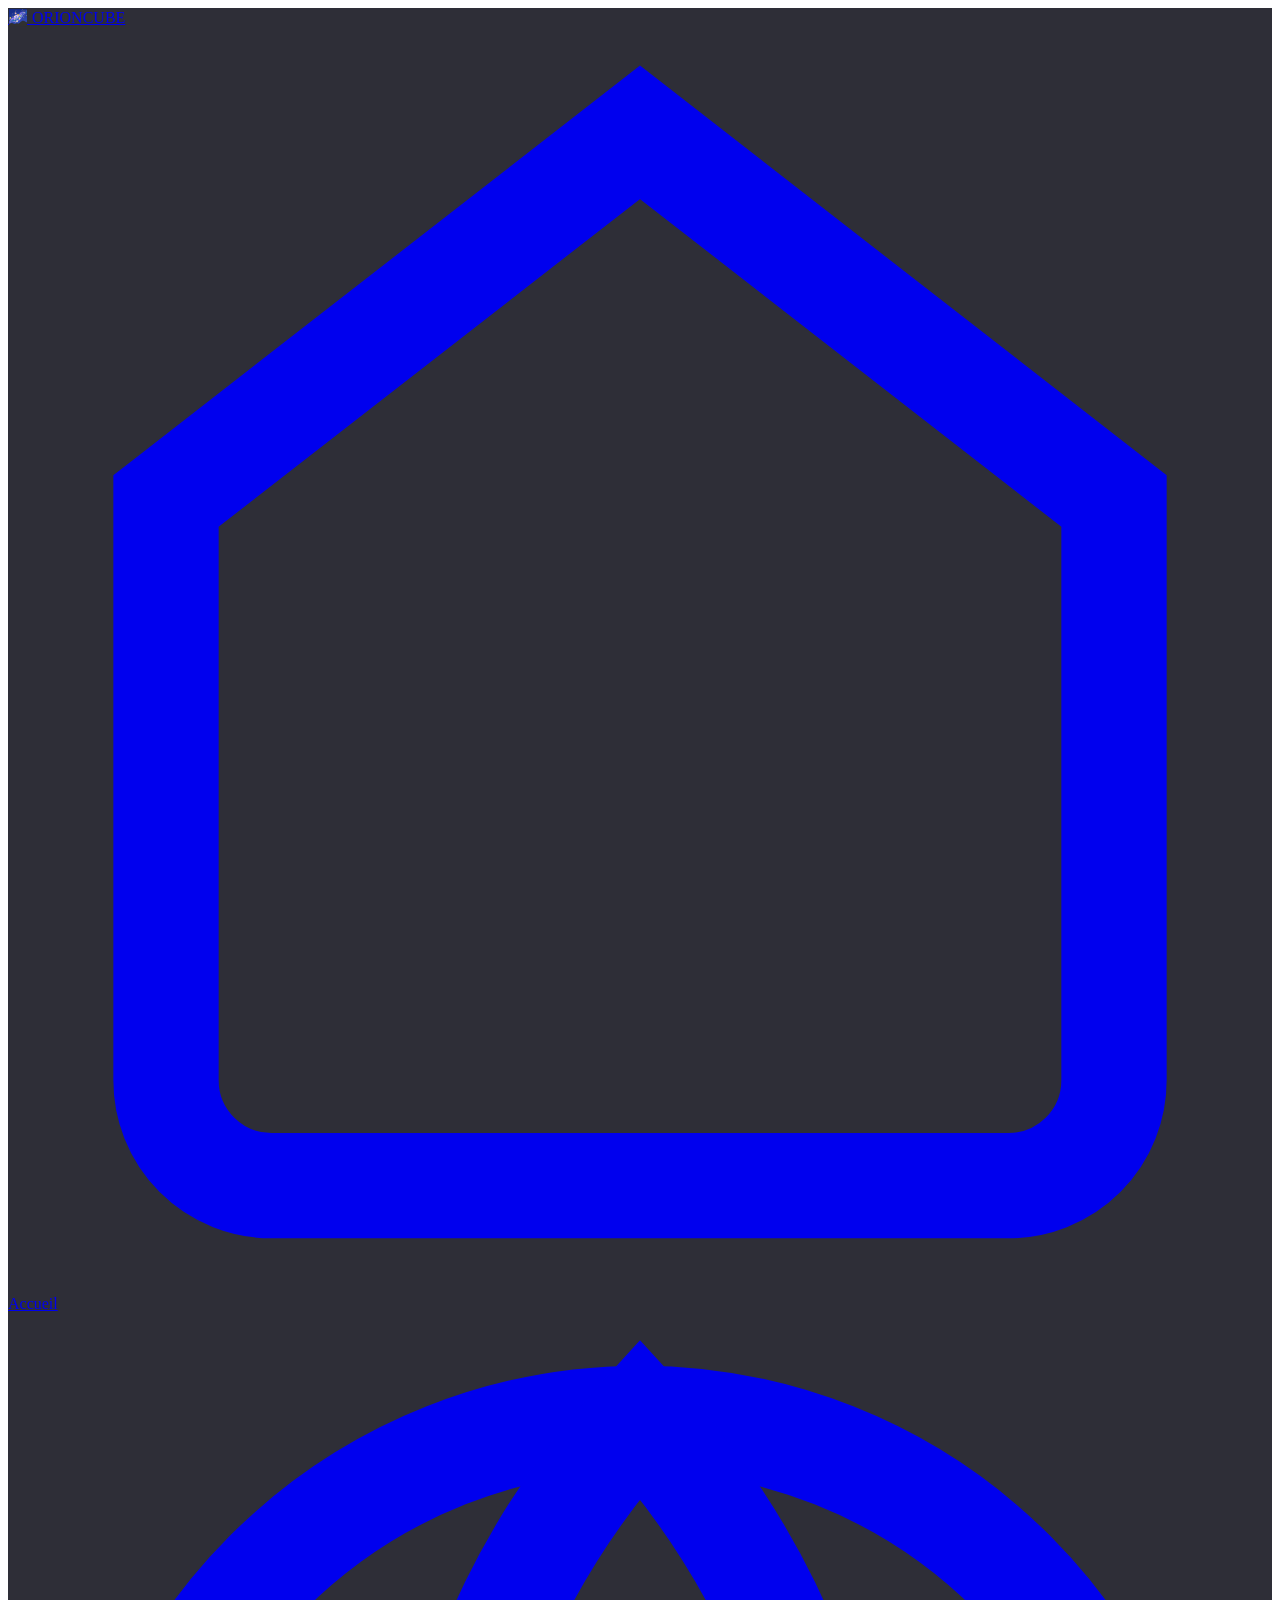
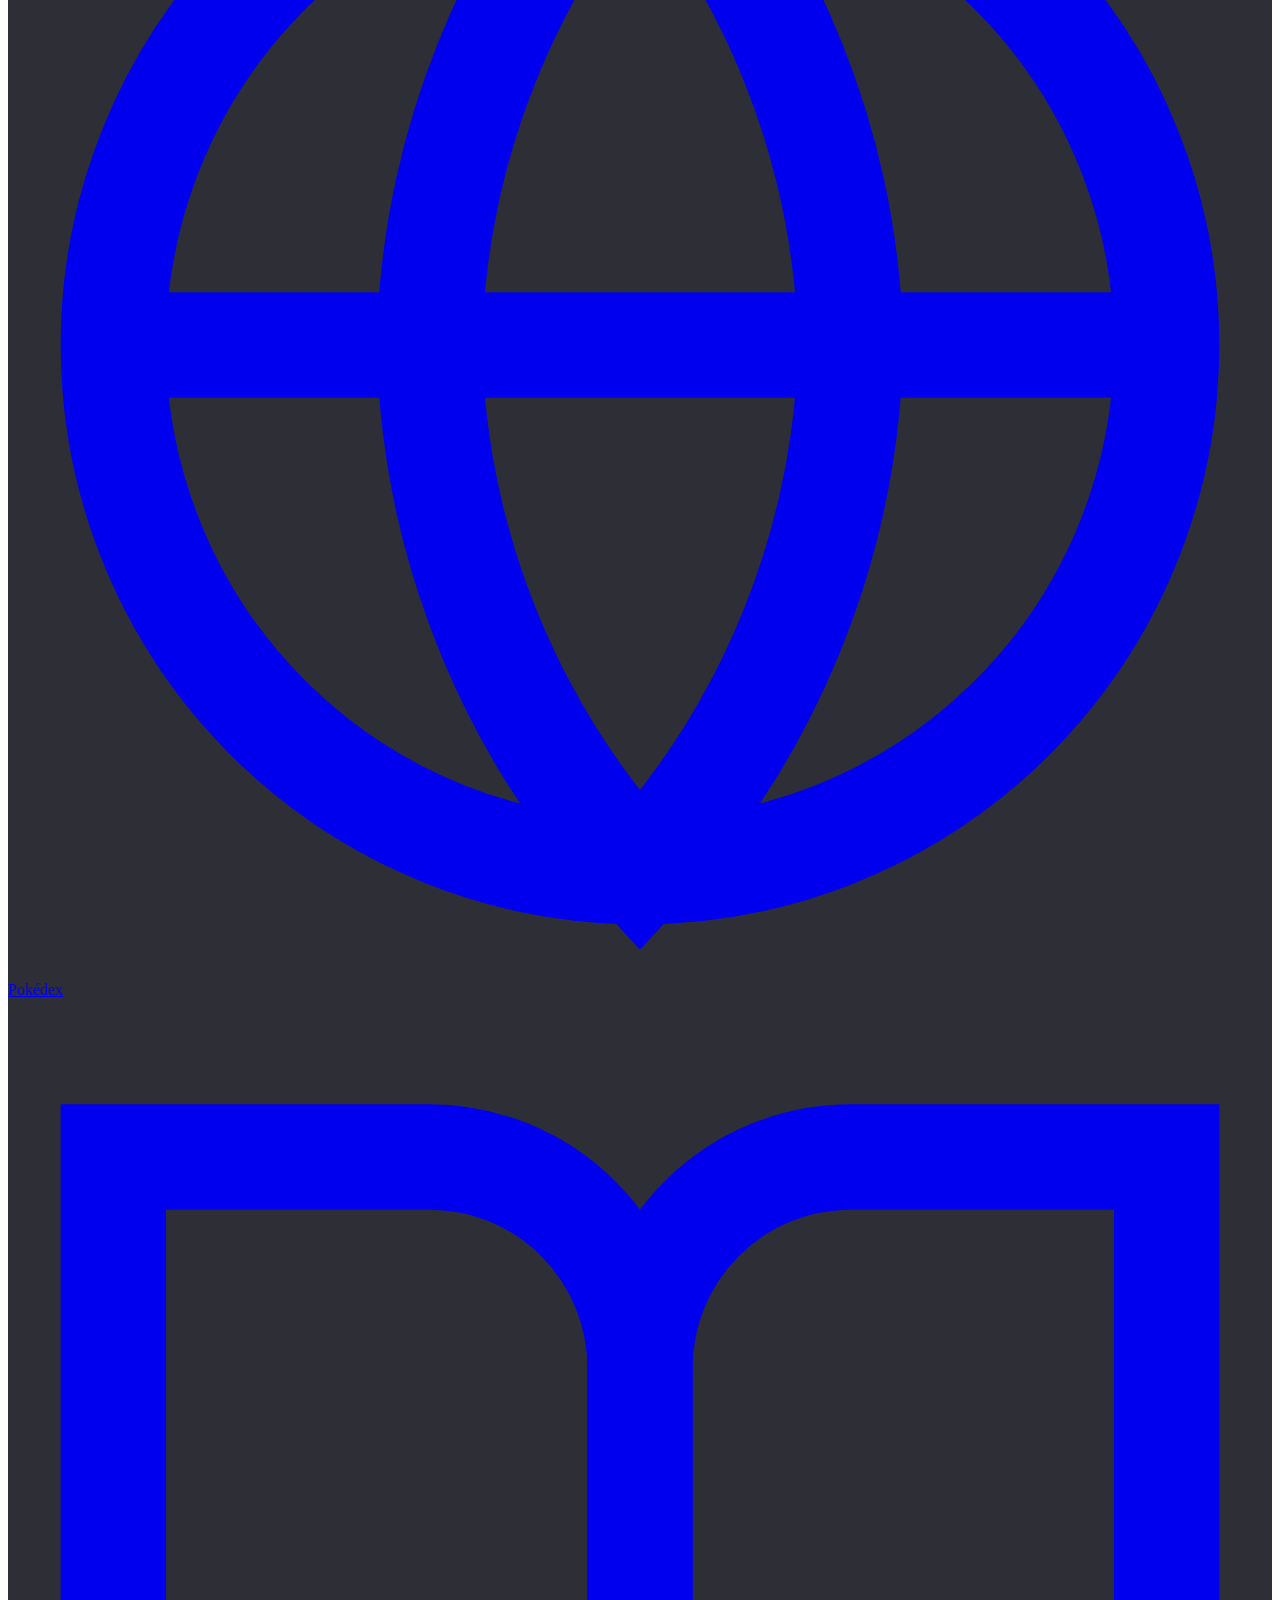
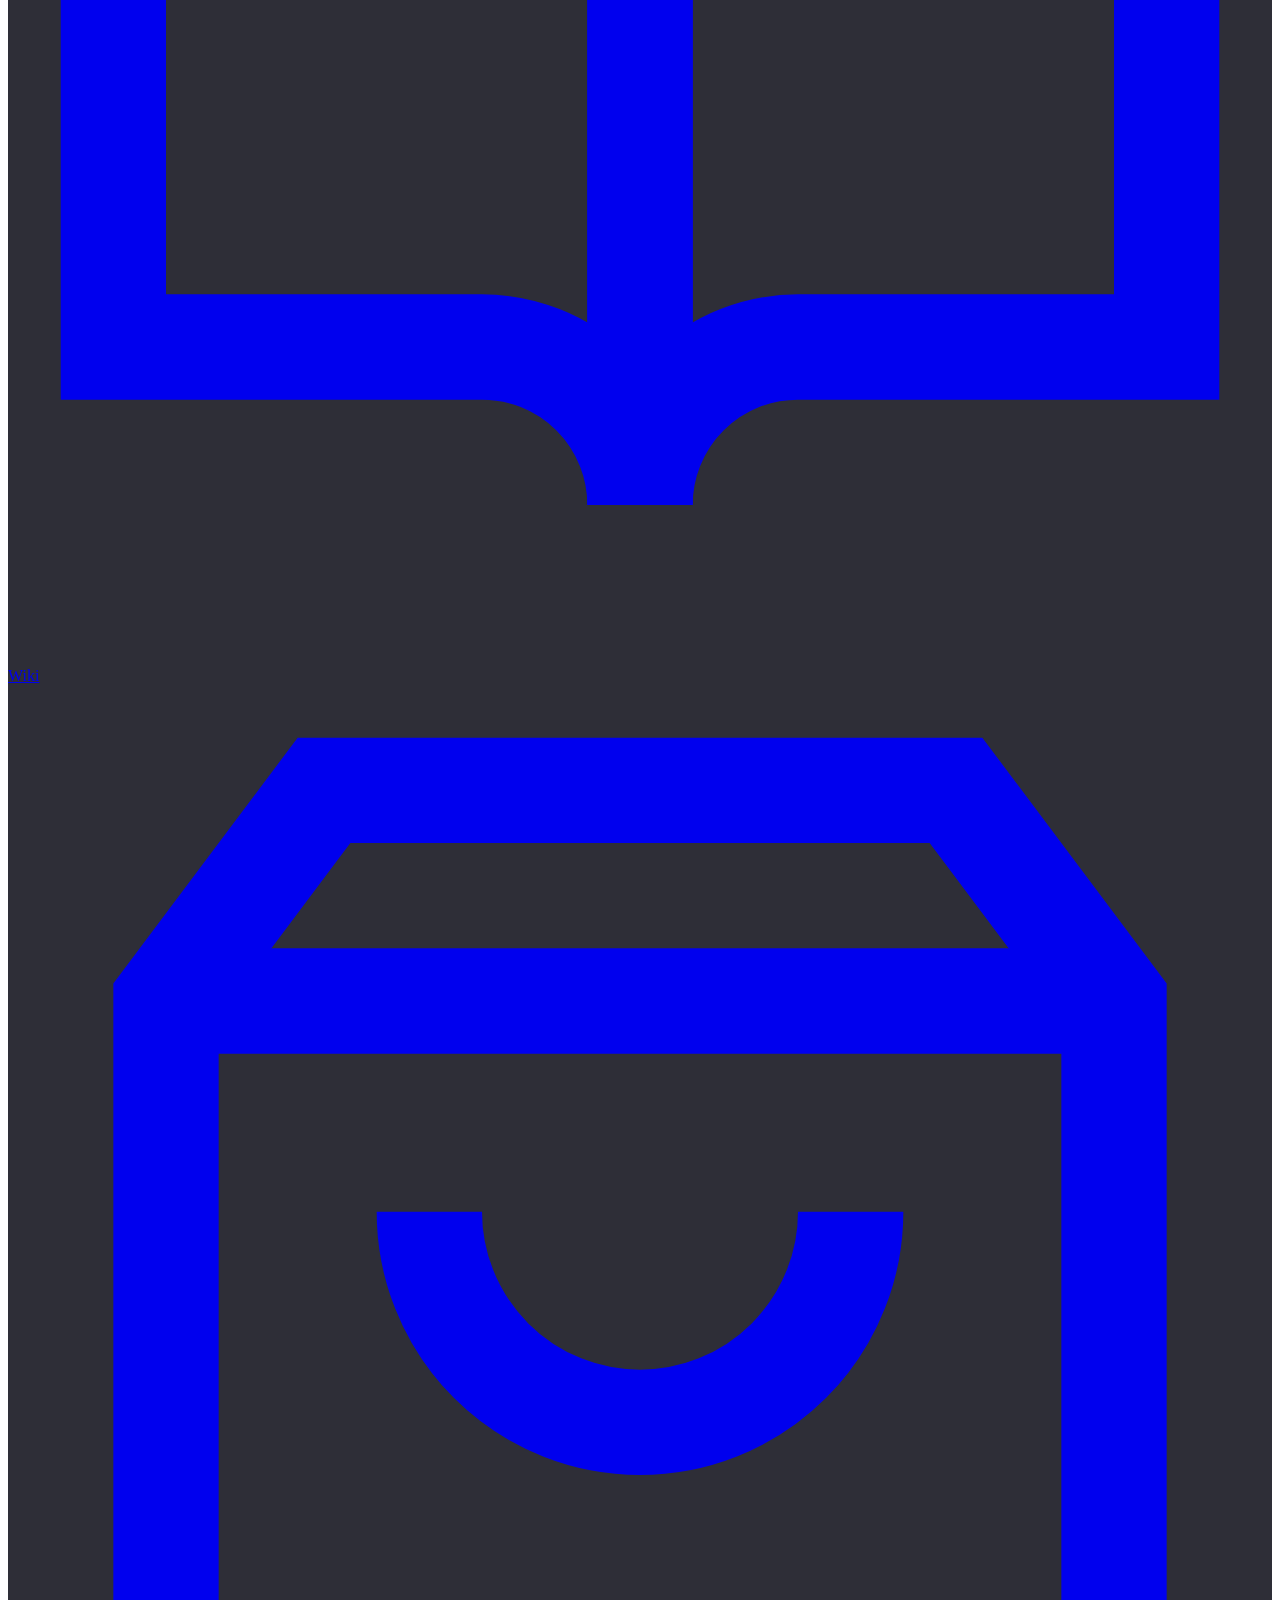
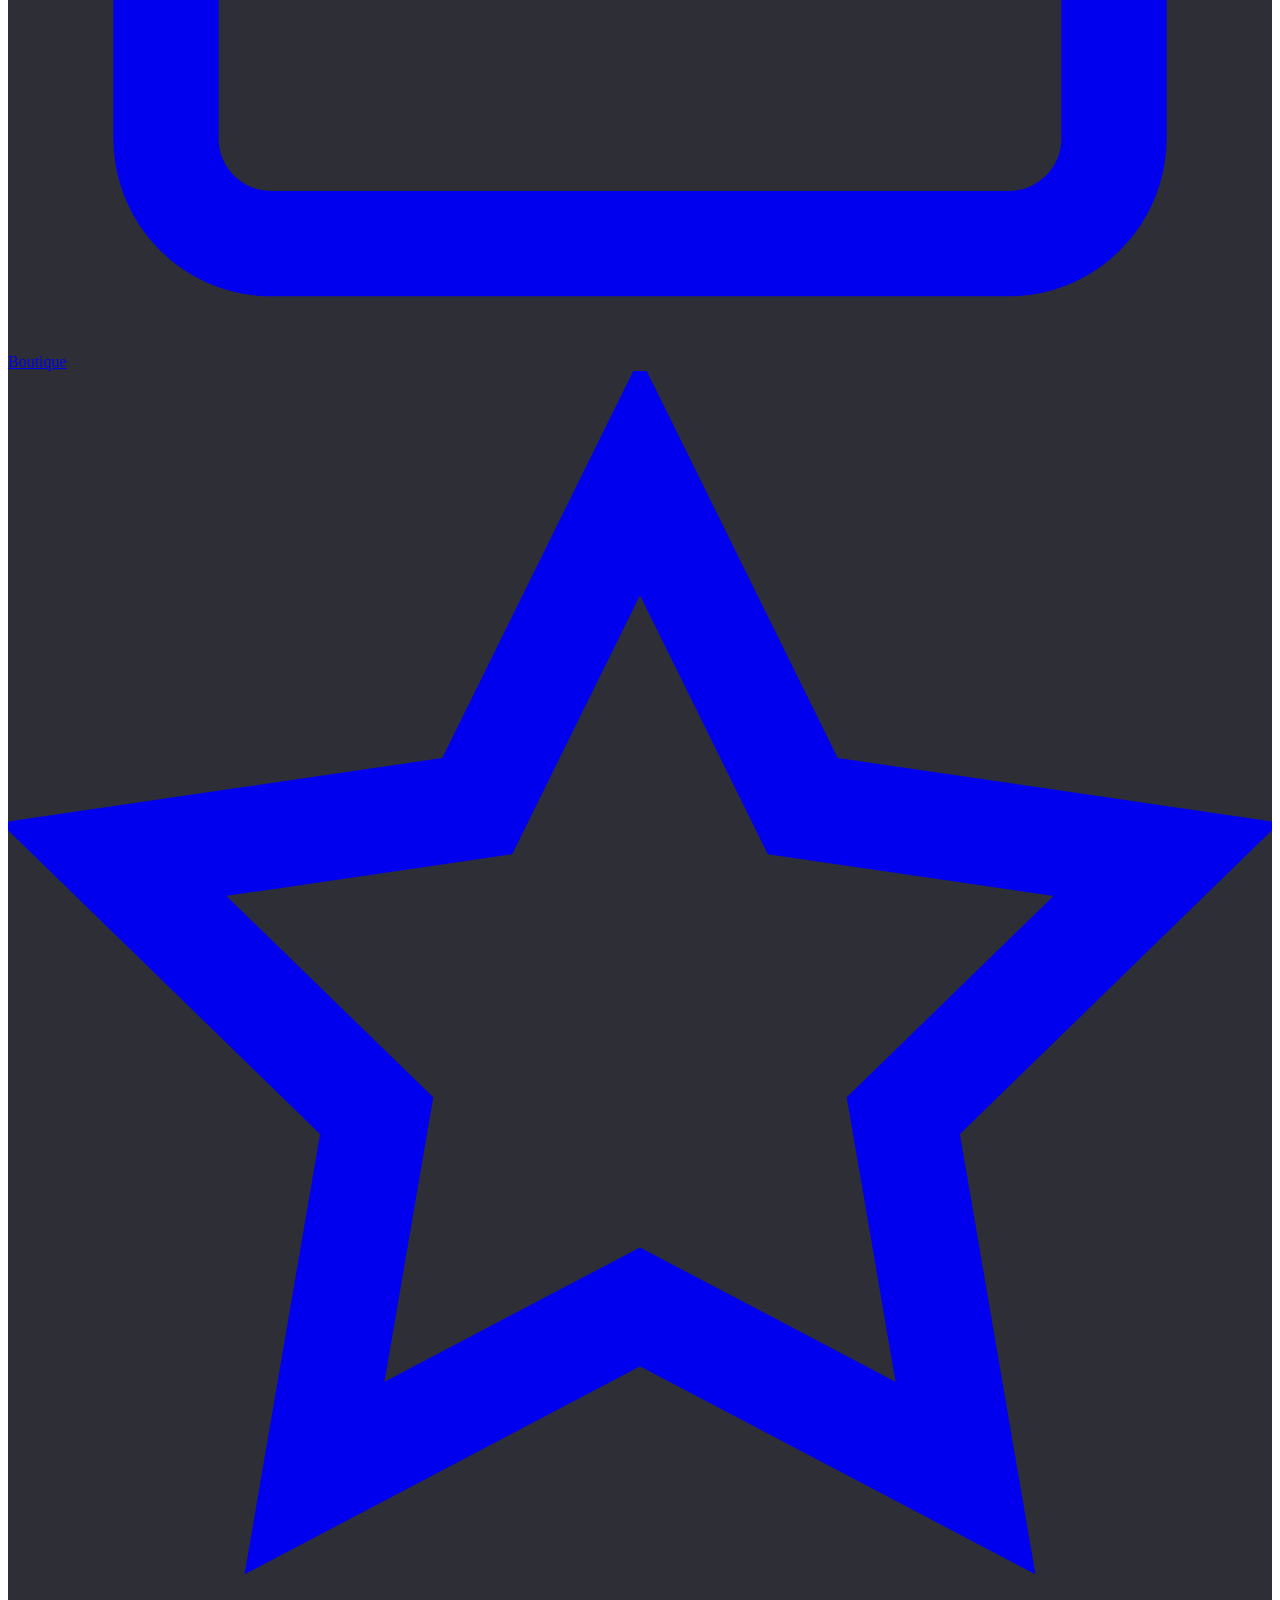
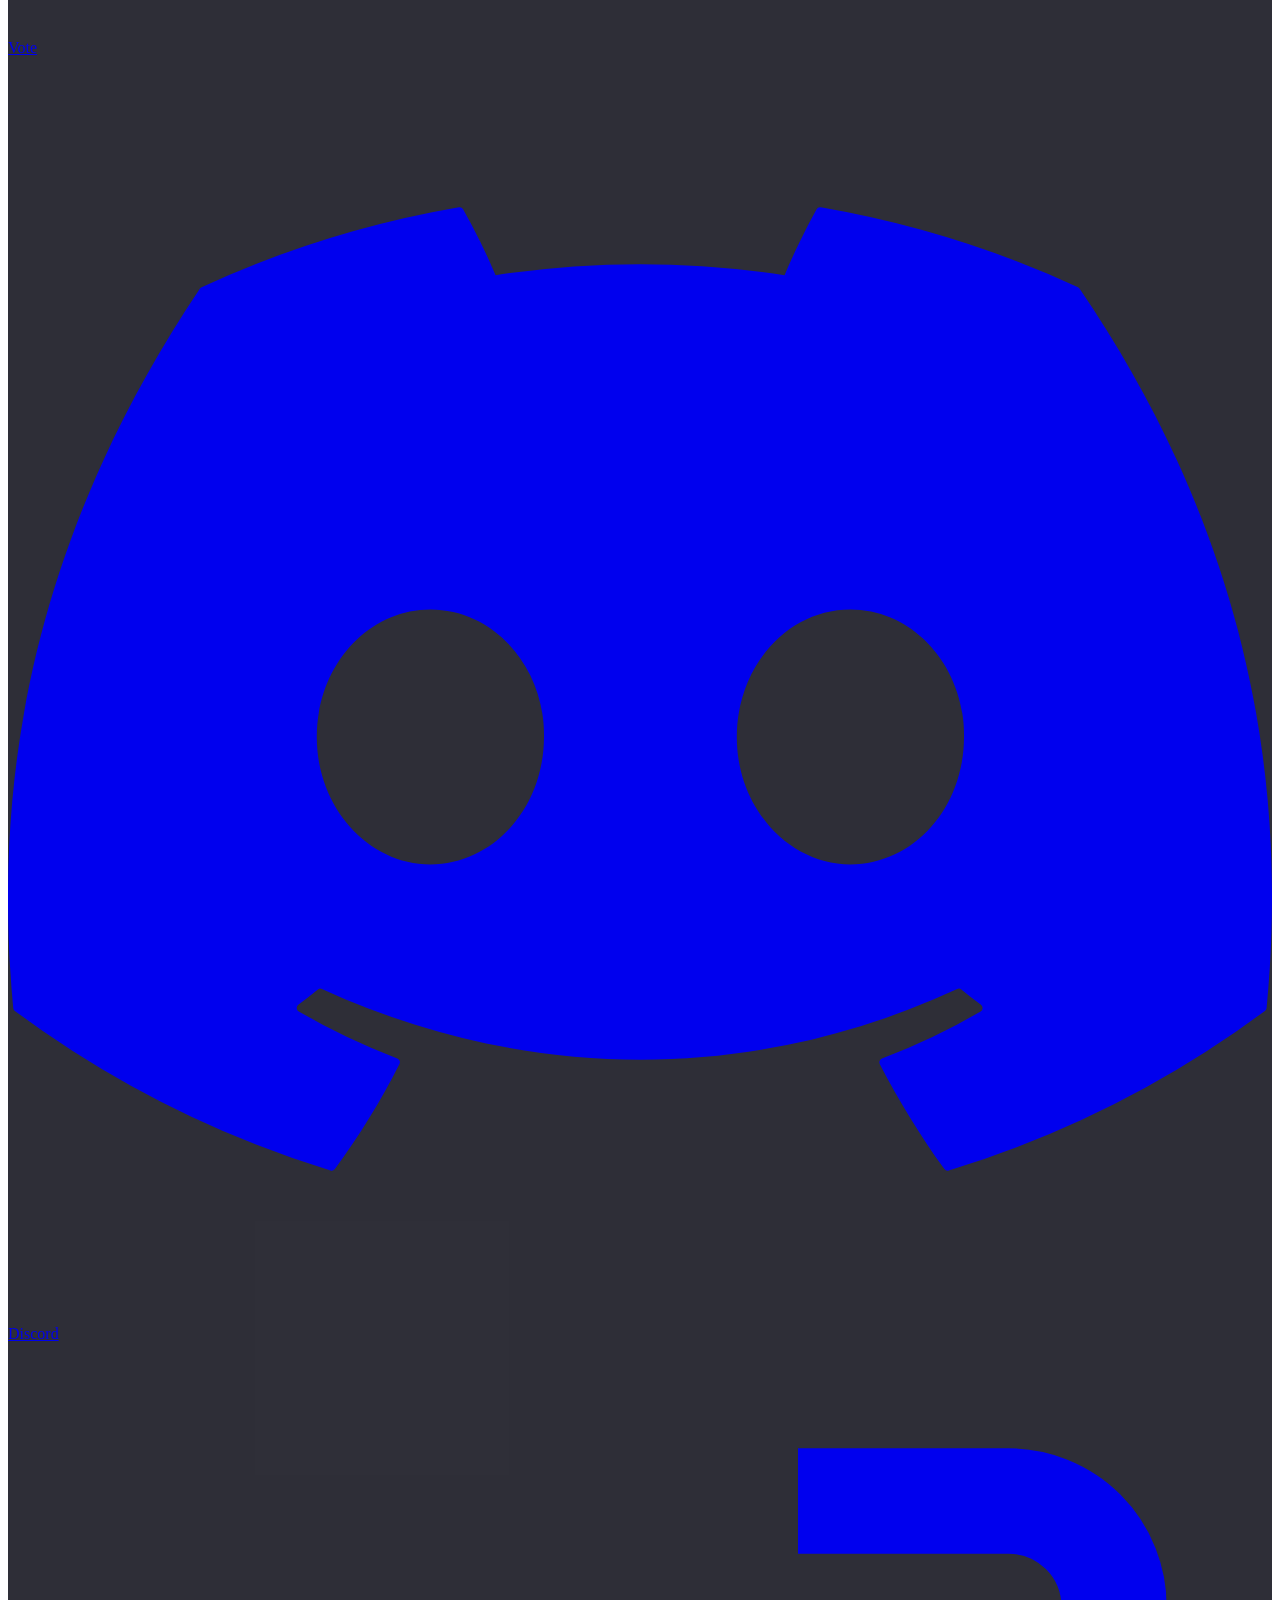
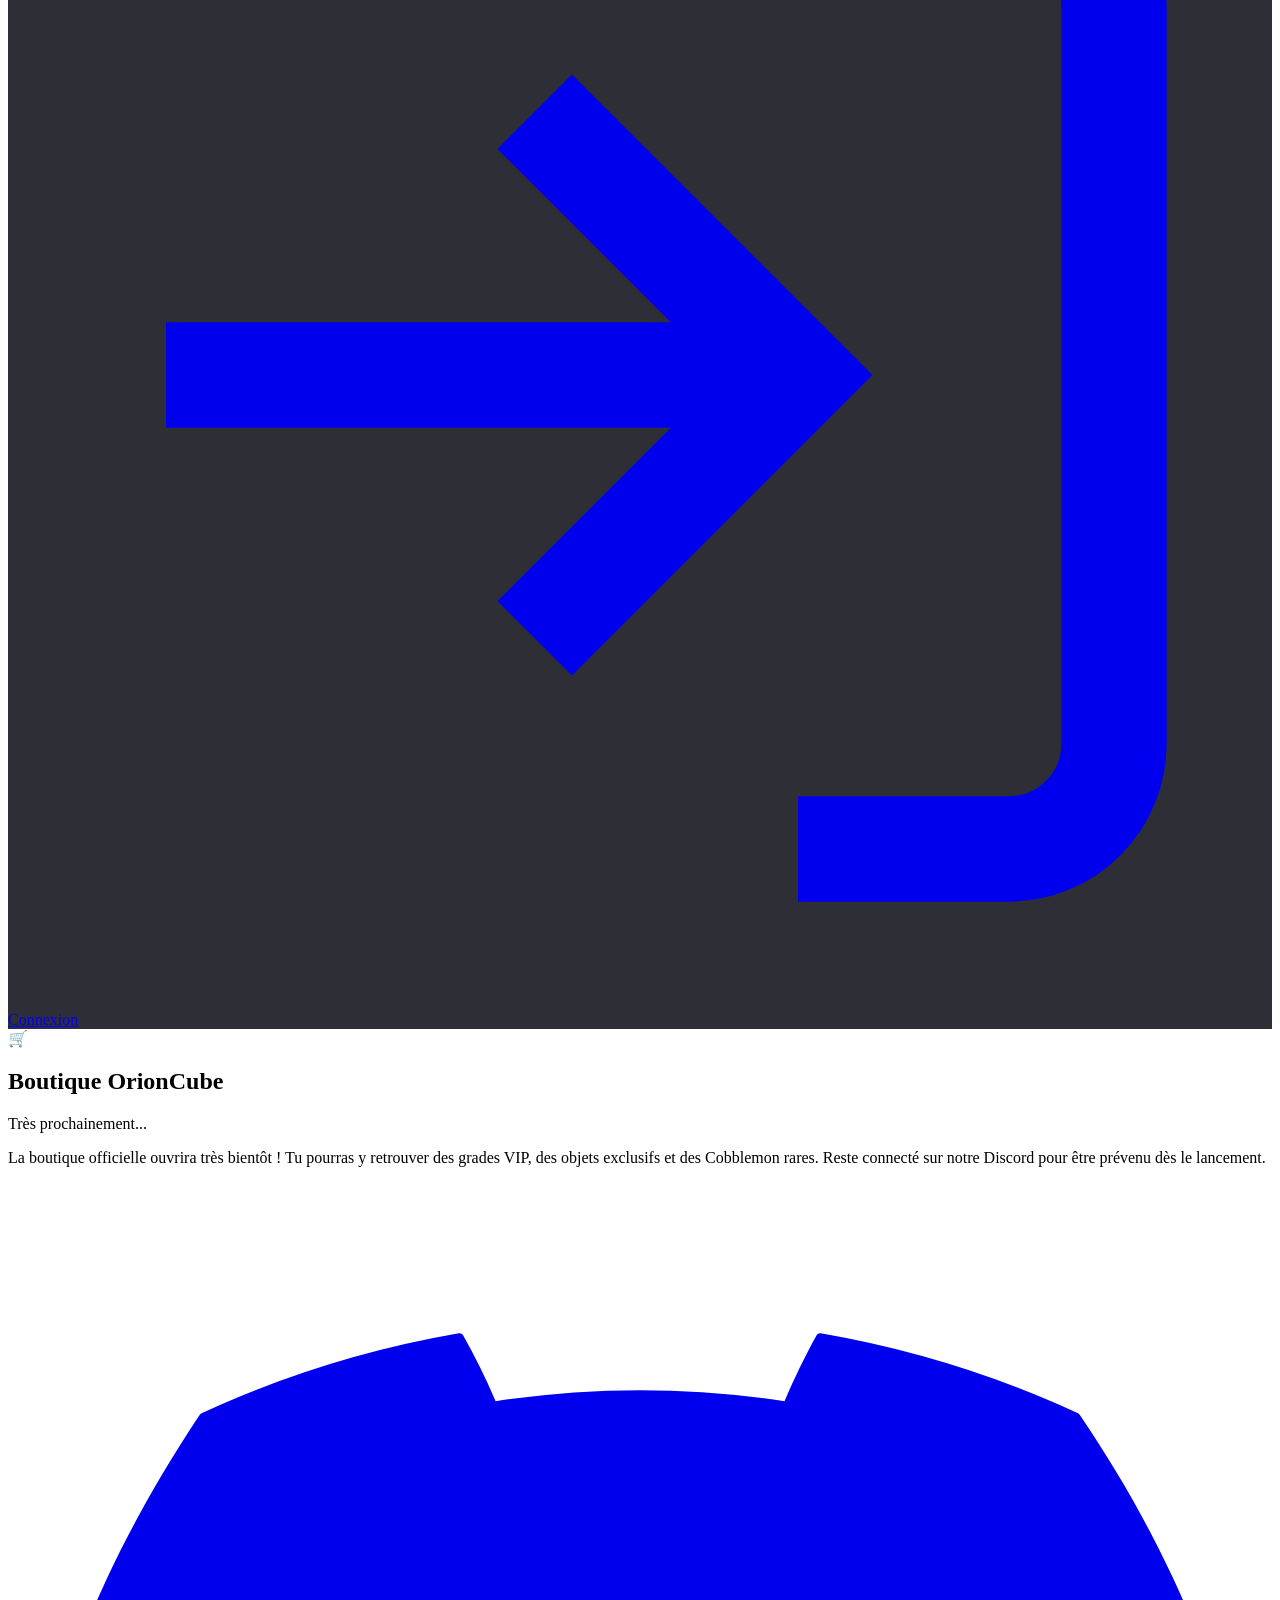
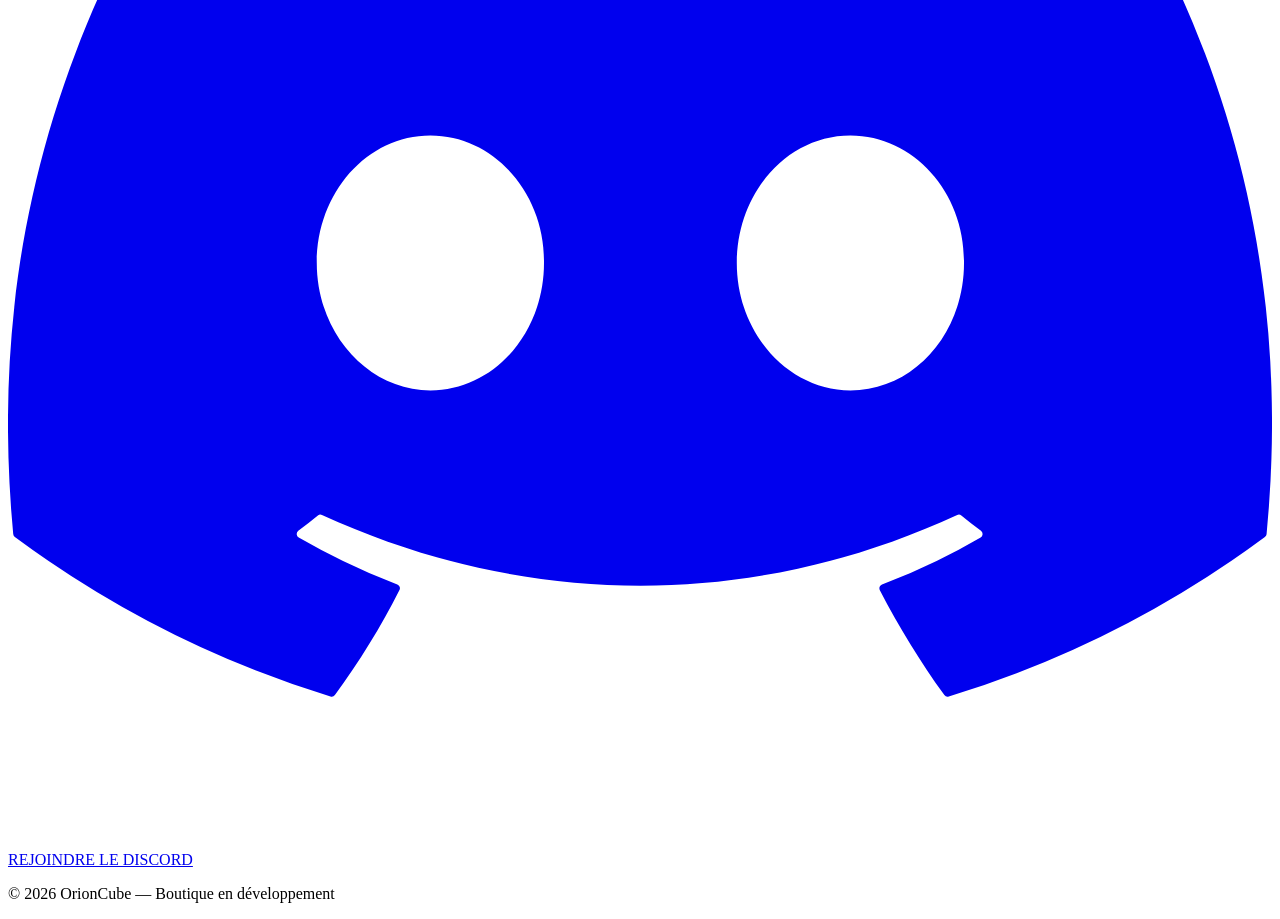
==== boutique/boutique.html @ 6bfdc9fd "Create boutique.html" ====
<!DOCTYPE html>
<html lang="fr">
<head>
  <meta charset="UTF-8" />
  <meta name="viewport" content="width=device-width, initial-scale=1.0" />
  <title>Boutique — OrionCube</title>
  <meta name="description" content="Boutique officielle d'OrionCube. Grades, objets et Cobblemon bientôt disponibles." />
  <link rel="stylesheet" href="boutique.css" />
  <link rel="preconnect" href="https://fonts.googleapis.com">
  <link rel="preconnect" href="https://fonts.gstatic.com" crossorigin>
  <link href="https://fonts.googleapis.com/css2?family=Inter:wght@300;400;600;700;900&display=swap" rel="stylesheet">
</head>
<body>

  <!-- NAVBAR -->
  <header class="navbar">
    <div class="navbar-container">
      <a href="../" class="navbar-logo">
        <span class="logo-icon">🌌</span>
        <span class="logo-text">ORIONCUBE</span>
      </a>

      <nav class="navbar-menu">
        <a href="../" class="nav-link">
          <svg viewBox="0 0 24 24" fill="none" stroke="currentColor" stroke-width="2"><path d="M3 9l9-7 9 7v11a2 2 0 0 1-2 2H5a2 2 0 0 1-2-2z"/></svg>
          Accueil
        </a>
        <a href="../pokedex/pokedex.html" class="nav-link">
          <svg viewBox="0 0 24 24" fill="none" stroke="currentColor" stroke-width="2"><circle cx="12" cy="12" r="10"/><line x1="2" y1="12" x2="22" y2="12"/><path d="M12 2a15.3 15.3 0 0 1 4 10 15.3 15.3 0 0 1-4 10 15.3 15.3 0 0 1-4-10 15.3 15.3 0 0 1 4-10z"/></svg>
          Pokédex
        </a>
        <a href="../wiki/wiki.html" class="nav-link">
          <svg viewBox="0 0 24 24" fill="none" stroke="currentColor" stroke-width="2"><path d="M2 3h6a4 4 0 0 1 4 4v14a3 3 0 0 0-3-3H2z"/><path d="M22 3h-6a4 4 0 0 0-4 4v14a3 3 0 0 1 3-3h7z"/></svg>
          Wiki
        </a>
        <a href="boutique.html" class="nav-link active">
          <svg viewBox="0 0 24 24" fill="none" stroke="currentColor" stroke-width="2"><path d="M6 2L3 6v14a2 2 0 0 0 2 2h14a2 2 0 0 0 2-2V6l-3-4z"/><line x1="3" y1="6" x2="21" y2="6"/><path d="M16 10a4 4 0 0 1-8 0"/></svg>
          Boutique
        </a>
        <a href="#" class="nav-link">
          <svg viewBox="0 0 24 24" fill="none" stroke="currentColor" stroke-width="2"><polygon points="12 2 15.09 8.26 22 9.27 17 14.14 18.18 21.02 12 17.77 5.82 21.02 7 14.14 2 9.27 8.91 8.26 12 2"/></svg>
          Vote
        </a>
        <a href="https://discord.gg/vt4hqCUpUf" target="_blank" class="nav-link discord">
          <svg viewBox="0 0 24 24" fill="currentColor"><path d="M20.317 4.37a19.79 19.79 0 0 0-4.885-1.515.074.074 0 0 0-.079.037c-.21.375-.444.864-.608 1.25a18.27 18.27 0 0 0-5.487 0 12.64 12.64 0 0 0-.617-1.25.077.077 0 0 0-.079-.037A19.736 19.736 0 0 0 3.677 4.37a.07.07 0 0 0-.032.027C.533 9.046-.32 13.58.099 18.057a.082.082 0 0 0 .031.057 19.9 19.9 0 0 0 5.993 3.03.078.078 0 0 0 .084-.028c.462-.63.874-1.295 1.226-1.994a.076.076 0 0 0-.041-.106 13.107 13.107 0 0 1-1.872-.892.077.077 0 0 1-.008-.128c.126-.094.252-.192.372-.291a.074.074 0 0 1 .077-.01c3.928 1.793 8.18 1.793 12.062 0a.074.074 0 0 1 .078.01c.12.099.246.198.373.292a.077.077 0 0 1-.006.127 12.3 12.3 0 0 1-1.873.892.077.077 0 0 0-.041.107c.36.698.772 1.362 1.225 1.993a.076.076 0 0 0 .084.028 19.84 19.84 0 0 0 6.002-3.03.077.077 0 0 0 .032-.054c.5-5.177-.838-9.674-3.549-13.66a.061.061 0 0 0-.031-.03zM8.02 15.33c-1.183 0-2.157-1.085-2.157-2.419 0-1.333.956-2.419 2.157-2.419 1.21 0 2.176 1.096 2.157 2.42 0 1.333-.956 2.418-2.157 2.418zm7.975 0c-1.183 0-2.157-1.085-2.157-2.419 0-1.333.955-2.419 2.157-2.419 1.21 0 2.176 1.096 2.157 2.42 0 1.333-.946 2.418-2.157 2.418z"/></svg>
          Discord
        </a>
      </nav>

      <a href="#" class="navbar-login">
        <svg viewBox="0 0 24 24" fill="none" stroke="currentColor" stroke-width="2"><path d="M15 3h4a2 2 0 0 1 2 2v14a2 2 0 0 1-2 2h-4"/><polyline points="10 17 15 12 10 7"/><line x1="15" y1="12" x2="3" y2="12"/></svg>
        Connexion
      </a>
    </div>
  </header>

  <!-- CONTENU -->
  <section class="coming-soon">
    <div class="coming-soon-content">
      <div class="coming-soon-icon">🛒</div>
      <h1>Boutique <span class="accent">OrionCube</span></h1>
      <p class="coming-soon-subtitle">Très prochainement...</p>

      <p class="coming-soon-text">
        La boutique officielle ouvrira très bientôt ! Tu pourras y retrouver des grades VIP, 
        des objets exclusifs et des Cobblemon rares. Reste connecté sur notre Discord pour 
        être prévenu dès le lancement.
      </p>

      <a href="https://discord.gg/vt4hqCUpUf" target="_blank" class="btn-discord-glow">
        <svg viewBox="0 0 24 24" fill="currentColor"><path d="M20.317 4.37a19.79 19.79 0 0 0-4.885-1.515.074.074 0 0 0-.079.037c-.21.375-.444.864-.608 1.25a18.27 18.27 0 0 0-5.487 0 12.64 12.64 0 0 0-.617-1.25.077.077 0 0 0-.079-.037A19.736 19.736 0 0 0 3.677 4.37a.07.07 0 0 0-.032.027C.533 9.046-.32 13.58.099 18.057a.082.082 0 0 0 .031.057 19.9 19.9 0 0 0 5.993 3.03.078.078 0 0 0 .084-.028c.462-.63.874-1.295 1.226-1.994a.076.076 0 0 0-.041-.106 13.107 13.107 0 0 1-1.872-.892.077.077 0 0 1-.008-.128c.126-.094.252-.192.372-.291a.074.074 0 0 1 .077-.01c3.928 1.793 8.18 1.793 12.062 0a.074.074 0 0 1 .078.01c.12.099.246.198.373.292a.077.077 0 0 1-.006.127 12.3 12.3 0 0 1-1.873.892.077.077 0 0 0-.041.107c.36.698.772 1.362 1.225 1.993a.076.076 0 0 0 .084.028 19.84 19.84 0 0 0 6.002-3.03.077.077 0 0 0 .032-.054c.5-5.177-.838-9.674-3.549-13.66a.061.061 0 0 0-.031-.03zM8.02 15.33c-1.183 0-2.157-1.085-2.157-2.419 0-1.333.956-2.419 2.157-2.419 1.21 0 2.176 1.096 2.157 2.42 0 1.333-.956 2.418-2.157 2.418zm7.975 0c-1.183 0-2.157-1.085-2.157-2.419 0-1.333.955-2.419 2.157-2.419 1.21 0 2.176 1.096 2.157 2.42 0 1.333-.946 2.418-2.157 2.418z"/></svg>
        REJOINDRE LE DISCORD
      </a>

      <p class="coming-soon-footer">
        © 2026 OrionCube — Boutique en développement
      </p>
    </div>
  </section>

  <script src="../script.js"></script>
</body>
</html>
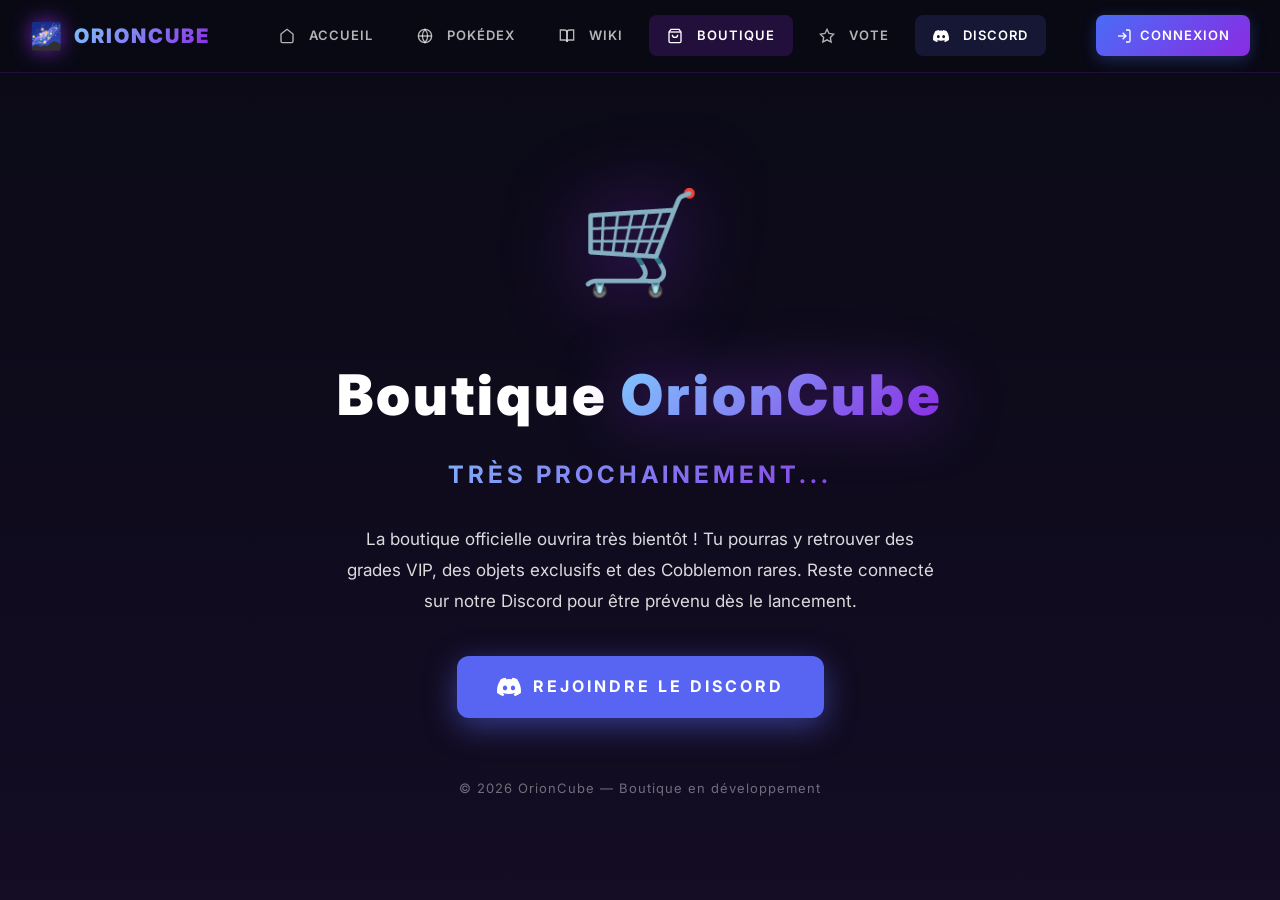
==== commit bd44b7f1: "Update boutique.html" ====
--- a/boutique/boutique.html
+++ b/boutique/boutique.html
@@ -15,13 +15,13 @@
   <!-- NAVBAR -->
   <header class="navbar">
     <div class="navbar-container">
-      <a href="../" class="navbar-logo">
+      <a href="../index.html" class="navbar-logo">
         <span class="logo-icon">🌌</span>
         <span class="logo-text">ORIONCUBE</span>
       </a>
 
       <nav class="navbar-menu">
-        <a href="../" class="nav-link">
+        <a href="../index.html" class="nav-link">
           <svg viewBox="0 0 24 24" fill="none" stroke="currentColor" stroke-width="2"><path d="M3 9l9-7 9 7v11a2 2 0 0 1-2 2H5a2 2 0 0 1-2-2z"/></svg>
           Accueil
         </a>
--- a/boutique/boutique.css
+++ b/boutique/boutique.css
@@ -0,0 +1,303 @@
+/* ============================================ */
+/* BOUTIQUE — ORIONCUBE                          */
+/* ============================================ */
+* {
+  margin: 0;
+  padding: 0;
+  box-sizing: border-box;
+}
+
+:root {
+  --violet: #8a2be2;
+  --bleu: #4a6cf7;
+  --bleu-clair: #7ec8ff;
+  --blanc: #ffffff;
+  --gris-clair: #b8b8d8;
+  --noir: #0a0a15;
+  --discord: #5865F2;
+}
+
+body {
+  font-family: 'Inter', 'Segoe UI', sans-serif;
+  background-color: var(--noir);
+  color: var(--blanc);
+  line-height: 1.6;
+  overflow-x: hidden;
+  animation: pageFadeIn 0.5s ease;
+}
+
+@keyframes pageFadeIn {
+  from { opacity: 0; transform: translateY(20px); }
+  to { opacity: 1; transform: translateY(0); }
+}
+
+a { text-decoration: none; color: inherit; }
+
+/* NAVBAR */
+.navbar {
+  position: fixed;
+  top: 0; left: 0; right: 0;
+  z-index: 1000;
+  background: rgba(10, 10, 21, 0.95);
+  backdrop-filter: blur(15px);
+  -webkit-backdrop-filter: blur(15px);
+  border-bottom: 1px solid rgba(138, 43, 226, 0.2);
+}
+
+.navbar-container {
+  max-width: 1400px;
+  margin: 0 auto;
+  padding: 15px 30px;
+  display: flex;
+  align-items: center;
+  justify-content: space-between;
+  gap: 30px;
+}
+
+.navbar-logo {
+  display: flex;
+  align-items: center;
+  gap: 10px;
+  font-weight: 900;
+  font-size: 20px;
+  letter-spacing: 2px;
+}
+
+.logo-icon {
+  font-size: 26px;
+  filter: drop-shadow(0 0 10px rgba(138, 43, 226, 0.8));
+}
+
+.logo-text {
+  background: linear-gradient(135deg, var(--bleu-clair), var(--violet));
+  -webkit-background-clip: text;
+  -webkit-text-fill-color: transparent;
+  background-clip: text;
+}
+
+.navbar-menu {
+  display: flex;
+  align-items: center;
+  gap: 8px;
+  flex: 1;
+  justify-content: center;
+}
+
+.nav-link {
+  display: flex;
+  align-items: center;
+  gap: 8px;
+  padding: 10px 18px;
+  font-size: 13px;
+  font-weight: 600;
+  letter-spacing: 1px;
+  text-transform: uppercase;
+  color: rgba(255, 255, 255, 0.7);
+  border-radius: 8px;
+  transition: all 0.25s ease;
+}
+
+.nav-link svg {
+  width: 16px;
+  height: 16px;
+  margin-right: 6px;
+}
+
+.nav-link:hover {
+  color: var(--blanc);
+  background: rgba(138, 43, 226, 0.15);
+}
+
+.nav-link.active {
+  color: var(--blanc);
+  background: rgba(138, 43, 226, 0.2);
+}
+
+.nav-link.discord {
+  background: rgba(88, 101, 242, 0.15);
+  color: var(--blanc);
+  transition: all 0.3s ease;
+}
+
+.nav-link.discord:hover {
+  background: rgba(88, 101, 242, 0.35);
+  box-shadow:
+    0 0 15px rgba(88, 101, 242, 0.8),
+    0 0 30px rgba(88, 101, 242, 0.5),
+    0 0 50px rgba(88, 101, 242, 0.3),
+    inset 0 0 15px rgba(88, 101, 242, 0.2);
+  transform: translateY(-2px);
+}
+
+.nav-link.discord:hover svg {
+  filter: drop-shadow(0 0 8px rgba(88, 101, 242, 1));
+}
+
+.navbar-login {
+  display: flex;
+  align-items: center;
+  gap: 8px;
+  padding: 10px 20px;
+  font-size: 13px;
+  font-weight: 600;
+  letter-spacing: 1px;
+  text-transform: uppercase;
+  color: var(--blanc);
+  background: linear-gradient(135deg, var(--bleu), var(--violet));
+  border-radius: 8px;
+  transition: all 0.3s ease;
+  box-shadow: 0 4px 15px rgba(74, 108, 247, 0.3);
+}
+
+.navbar-login svg {
+  width: 16px;
+  height: 16px;
+}
+
+.navbar-login:hover {
+  transform: translateY(-2px);
+  box-shadow:
+    0 0 15px rgba(138, 43, 226, 0.9),
+    0 0 30px rgba(138, 43, 226, 0.6),
+    0 0 50px rgba(74, 108, 247, 0.4),
+    0 0 80px rgba(74, 108, 247, 0.3);
+  background: linear-gradient(135deg, var(--violet), var(--bleu));
+}
+
+.navbar-login:hover svg {
+  filter: drop-shadow(0 0 8px rgba(255, 255, 255, 0.8));
+}
+
+/* COMING SOON */
+.coming-soon {
+  min-height: 100vh;
+  display: flex;
+  align-items: center;
+  justify-content: center;
+  padding: 140px 30px 80px;
+  background: linear-gradient(180deg, var(--noir) 0%, rgba(74, 26, 122, 0.15) 100%);
+}
+
+.coming-soon-content {
+  max-width: 700px;
+  text-align: center;
+  animation: fadeInUp 0.8s ease;
+}
+
+@keyframes fadeInUp {
+  from { opacity: 0; transform: translateY(40px); }
+  to { opacity: 1; transform: translateY(0); }
+}
+
+.coming-soon-icon {
+  font-size: 100px;
+  margin-bottom: 30px;
+  filter: drop-shadow(0 0 40px rgba(138, 43, 226, 0.8));
+  animation: float 3s ease-in-out infinite;
+}
+
+@keyframes float {
+  0%, 100% { transform: translateY(0); }
+  50% { transform: translateY(-15px); }
+}
+
+.coming-soon h1 {
+  font-size: clamp(36px, 6vw, 56px);
+  font-weight: 900;
+  letter-spacing: 3px;
+  margin-bottom: 15px;
+}
+
+.coming-soon h1 .accent {
+  background: linear-gradient(135deg, var(--bleu-clair), var(--violet));
+  -webkit-background-clip: text;
+  -webkit-text-fill-color: transparent;
+  background-clip: text;
+  filter: drop-shadow(0 0 30px rgba(138, 43, 226, 0.6));
+}
+
+.coming-soon-subtitle {
+  font-size: clamp(18px, 2.5vw, 24px);
+  font-weight: 700;
+  letter-spacing: 4px;
+  text-transform: uppercase;
+  background: linear-gradient(135deg, var(--bleu-clair), var(--violet));
+  -webkit-background-clip: text;
+  -webkit-text-fill-color: transparent;
+  background-clip: text;
+  margin-bottom: 30px;
+  animation: pulse 2s ease-in-out infinite;
+}
+
+@keyframes pulse {
+  0%, 100% { opacity: 1; }
+  50% { opacity: 0.6; }
+}
+
+.coming-soon-text {
+  font-size: 17px;
+  color: rgba(255, 255, 255, 0.85);
+  line-height: 1.8;
+  margin-bottom: 40px;
+  max-width: 600px;
+  margin-left: auto;
+  margin-right: auto;
+}
+
+/* Bouton Discord avec glow */
+.btn-discord-glow {
+  display: inline-flex;
+  align-items: center;
+  gap: 12px;
+  padding: 18px 40px;
+  font-size: 16px;
+  font-weight: 700;
+  letter-spacing: 3px;
+  text-transform: uppercase;
+  color: var(--blanc);
+  background: var(--discord);
+  border: none;
+  border-radius: 12px;
+  cursor: pointer;
+  transition: all 0.3s ease;
+  box-shadow: 0 8px 30px rgba(88, 101, 242, 0.5);
+  font-family: inherit;
+}
+
+.btn-discord-glow svg {
+  width: 24px;
+  height: 24px;
+}
+
+.btn-discord-glow:hover {
+  transform: translateY(-4px);
+  background: #4752c4;
+  box-shadow:
+    0 0 20px rgba(88, 101, 242, 0.9),
+    0 0 40px rgba(88, 101, 242, 0.6),
+    0 0 60px rgba(88, 101, 242, 0.4),
+    0 15px 50px rgba(88, 101, 242, 0.5);
+}
+
+.btn-discord-glow:hover svg {
+  filter: drop-shadow(0 0 10px rgba(255, 255, 255, 0.9));
+}
+
+.coming-soon-footer {
+  margin-top: 60px;
+  font-size: 13px;
+  color: rgba(255, 255, 255, 0.4);
+  letter-spacing: 1px;
+}
+
+/* RESPONSIVE */
+@media (max-width: 900px) {
+  .navbar-menu { display: none; }
+  .coming-soon-icon { font-size: 70px; }
+  .coming-soon-text { font-size: 15px; }
+}
+
+@media (max-width: 500px) {
+  .coming-soon h1 { letter-spacing: 2px; }
+  .coming-soon-subtitle { letter-spacing: 2px; }
+}
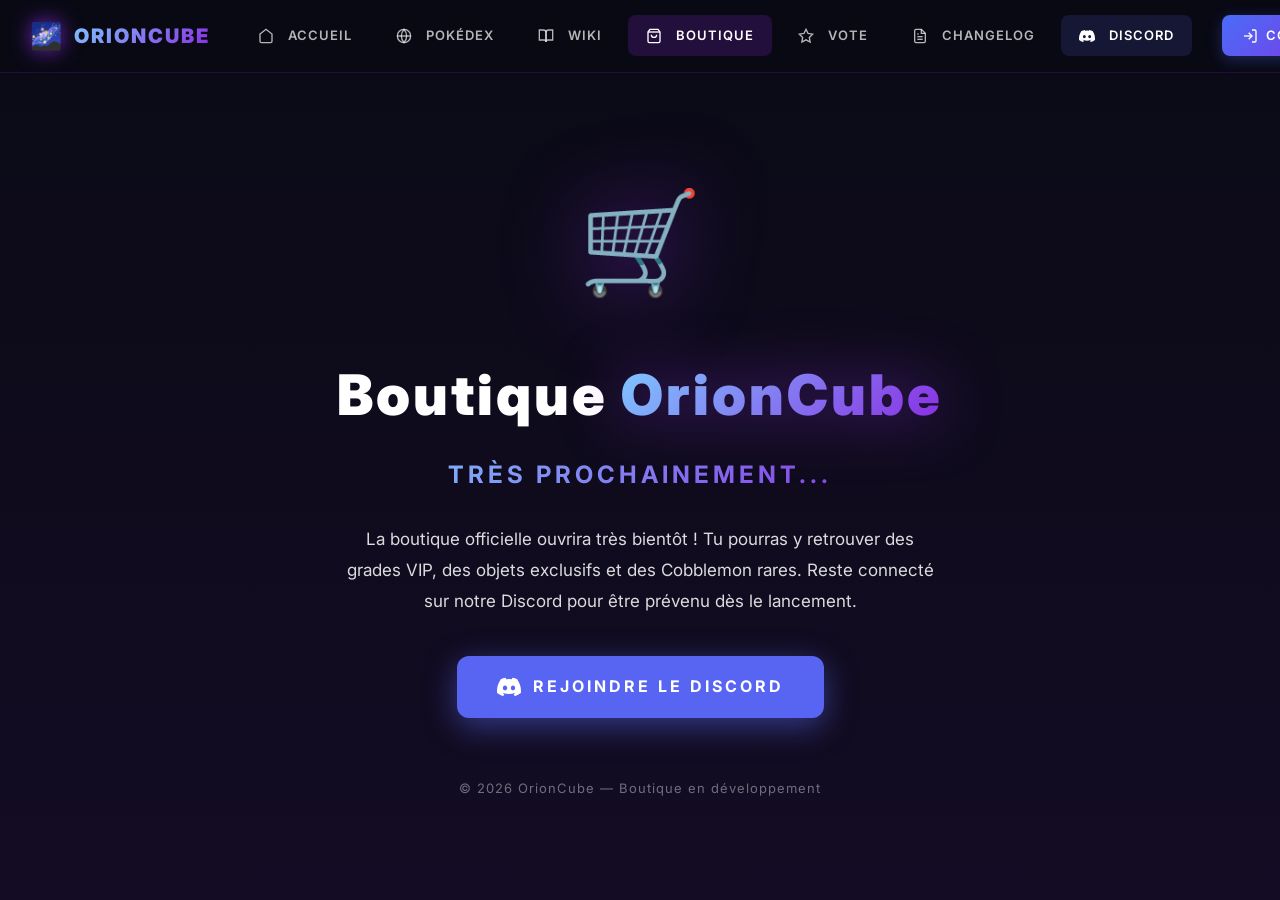
==== commit df6b15d7: "Update boutique.html" ====
--- a/boutique/boutique.html
+++ b/boutique/boutique.html
@@ -37,9 +37,13 @@
           <svg viewBox="0 0 24 24" fill="none" stroke="currentColor" stroke-width="2"><path d="M6 2L3 6v14a2 2 0 0 0 2 2h14a2 2 0 0 0 2-2V6l-3-4z"/><line x1="3" y1="6" x2="21" y2="6"/><path d="M16 10a4 4 0 0 1-8 0"/></svg>
           Boutique
         </a>
-        <a href="#" class="nav-link">
+        <a href="../vote/vote.html" class="nav-link">
           <svg viewBox="0 0 24 24" fill="none" stroke="currentColor" stroke-width="2"><polygon points="12 2 15.09 8.26 22 9.27 17 14.14 18.18 21.02 12 17.77 5.82 21.02 7 14.14 2 9.27 8.91 8.26 12 2"/></svg>
           Vote
+        </a>
+        <a href="../changelog/changelog.html" class="nav-link">
+          <svg viewBox="0 0 24 24" fill="none" stroke="currentColor" stroke-width="2"><path d="M14 2H6a2 2 0 0 0-2 2v16a2 2 0 0 0 2 2h12a2 2 0 0 0 2-2V8z"/><polyline points="14 2 14 8 20 8"/><line x1="8" y1="13" x2="16" y2="13"/><line x1="8" y1="17" x2="16" y2="17"/><line x1="8" y1="9" x2="10" y2="9"/></svg>
+          Changelog
         </a>
         <a href="https://discord.gg/vt4hqCUpUf" target="_blank" class="nav-link discord">
           <svg viewBox="0 0 24 24" fill="currentColor"><path d="M20.317 4.37a19.79 19.79 0 0 0-4.885-1.515.074.074 0 0 0-.079.037c-.21.375-.444.864-.608 1.25a18.27 18.27 0 0 0-5.487 0 12.64 12.64 0 0 0-.617-1.25.077.077 0 0 0-.079-.037A19.736 19.736 0 0 0 3.677 4.37a.07.07 0 0 0-.032.027C.533 9.046-.32 13.58.099 18.057a.082.082 0 0 0 .031.057 19.9 19.9 0 0 0 5.993 3.03.078.078 0 0 0 .084-.028c.462-.63.874-1.295 1.226-1.994a.076.076 0 0 0-.041-.106 13.107 13.107 0 0 1-1.872-.892.077.077 0 0 1-.008-.128c.126-.094.252-.192.372-.291a.074.074 0 0 1 .077-.01c3.928 1.793 8.18 1.793 12.062 0a.074.074 0 0 1 .078.01c.12.099.246.198.373.292a.077.077 0 0 1-.006.127 12.3 12.3 0 0 1-1.873.892.077.077 0 0 0-.041.107c.36.698.772 1.362 1.225 1.993a.076.076 0 0 0 .084.028 19.84 19.84 0 0 0 6.002-3.03.077.077 0 0 0 .032-.054c.5-5.177-.838-9.674-3.549-13.66a.061.061 0 0 0-.031-.03zM8.02 15.33c-1.183 0-2.157-1.085-2.157-2.419 0-1.333.956-2.419 2.157-2.419 1.21 0 2.176 1.096 2.157 2.42 0 1.333-.956 2.418-2.157 2.418zm7.975 0c-1.183 0-2.157-1.085-2.157-2.419 0-1.333.955-2.419 2.157-2.419 1.21 0 2.176 1.096 2.157 2.42 0 1.333-.946 2.418-2.157 2.418z"/></svg>
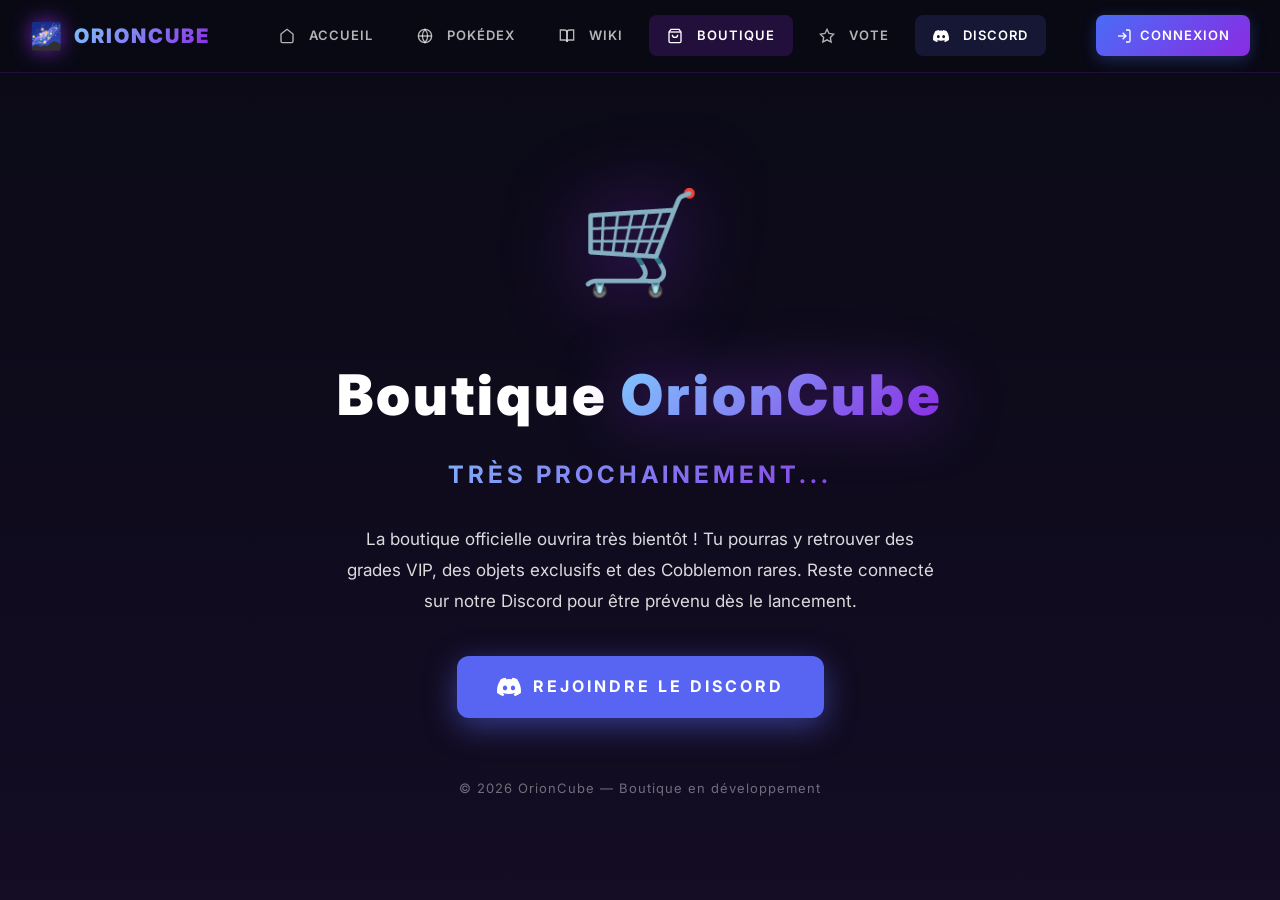
==== commit f3dd1950: "Update boutique.html" ====
--- a/boutique/boutique.html
+++ b/boutique/boutique.html
@@ -41,10 +41,6 @@
           <svg viewBox="0 0 24 24" fill="none" stroke="currentColor" stroke-width="2"><polygon points="12 2 15.09 8.26 22 9.27 17 14.14 18.18 21.02 12 17.77 5.82 21.02 7 14.14 2 9.27 8.91 8.26 12 2"/></svg>
           Vote
         </a>
-        <a href="../changelog/changelog.html" class="nav-link">
-          <svg viewBox="0 0 24 24" fill="none" stroke="currentColor" stroke-width="2"><path d="M14 2H6a2 2 0 0 0-2 2v16a2 2 0 0 0 2 2h12a2 2 0 0 0 2-2V8z"/><polyline points="14 2 14 8 20 8"/><line x1="8" y1="13" x2="16" y2="13"/><line x1="8" y1="17" x2="16" y2="17"/><line x1="8" y1="9" x2="10" y2="9"/></svg>
-          Changelog
-        </a>
         <a href="https://discord.gg/vt4hqCUpUf" target="_blank" class="nav-link discord">
           <svg viewBox="0 0 24 24" fill="currentColor"><path d="M20.317 4.37a19.79 19.79 0 0 0-4.885-1.515.074.074 0 0 0-.079.037c-.21.375-.444.864-.608 1.25a18.27 18.27 0 0 0-5.487 0 12.64 12.64 0 0 0-.617-1.25.077.077 0 0 0-.079-.037A19.736 19.736 0 0 0 3.677 4.37a.07.07 0 0 0-.032.027C.533 9.046-.32 13.58.099 18.057a.082.082 0 0 0 .031.057 19.9 19.9 0 0 0 5.993 3.03.078.078 0 0 0 .084-.028c.462-.63.874-1.295 1.226-1.994a.076.076 0 0 0-.041-.106 13.107 13.107 0 0 1-1.872-.892.077.077 0 0 1-.008-.128c.126-.094.252-.192.372-.291a.074.074 0 0 1 .077-.01c3.928 1.793 8.18 1.793 12.062 0a.074.074 0 0 1 .078.01c.12.099.246.198.373.292a.077.077 0 0 1-.006.127 12.3 12.3 0 0 1-1.873.892.077.077 0 0 0-.041.107c.36.698.772 1.362 1.225 1.993a.076.076 0 0 0 .084.028 19.84 19.84 0 0 0 6.002-3.03.077.077 0 0 0 .032-.054c.5-5.177-.838-9.674-3.549-13.66a.061.061 0 0 0-.031-.03zM8.02 15.33c-1.183 0-2.157-1.085-2.157-2.419 0-1.333.956-2.419 2.157-2.419 1.21 0 2.176 1.096 2.157 2.42 0 1.333-.956 2.418-2.157 2.418zm7.975 0c-1.183 0-2.157-1.085-2.157-2.419 0-1.333.955-2.419 2.157-2.419 1.21 0 2.176 1.096 2.157 2.42 0 1.333-.946 2.418-2.157 2.418z"/></svg>
           Discord
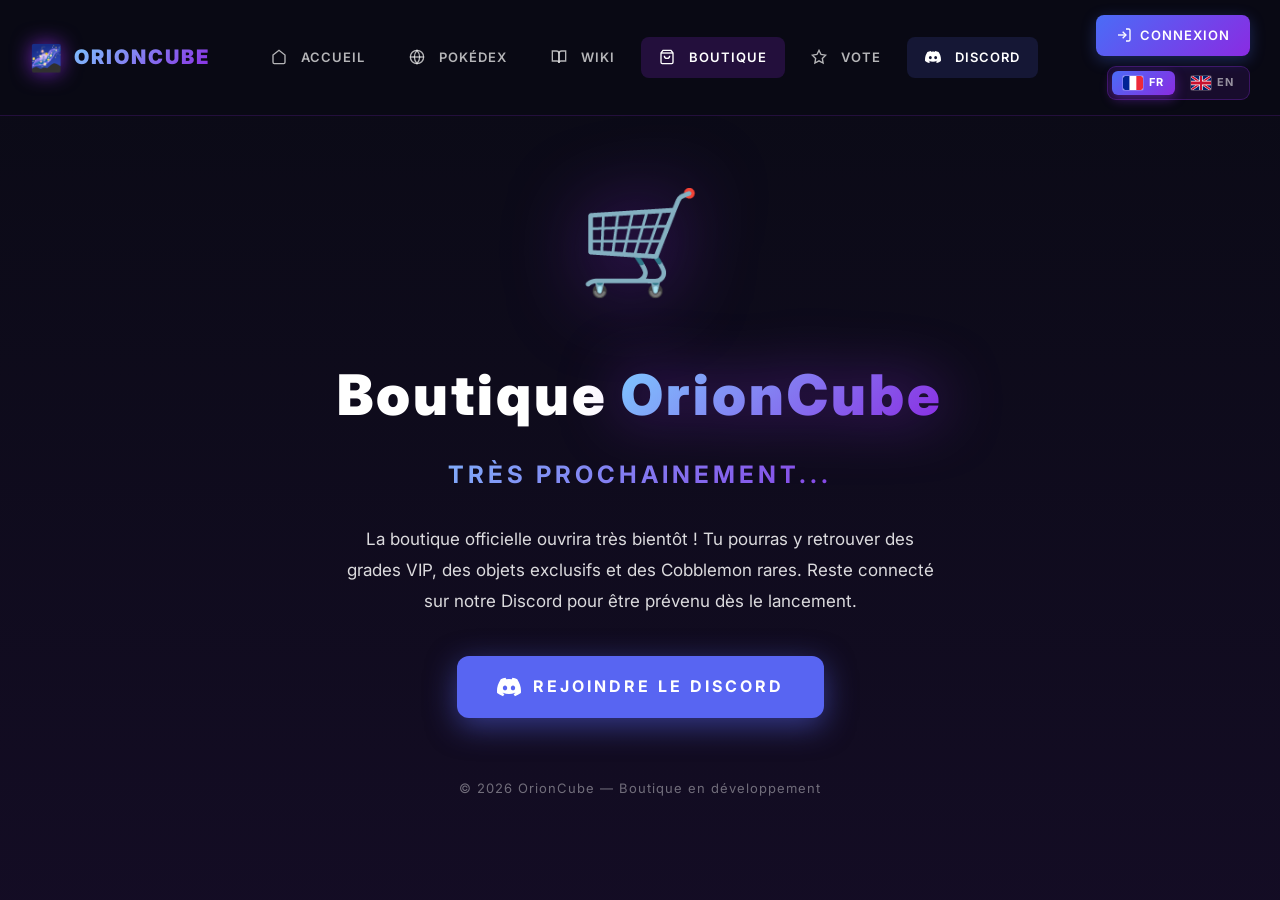
==== commit 97fb9992: "Update boutique.html" ====
--- a/boutique/boutique.html
+++ b/boutique/boutique.html
@@ -6,6 +6,7 @@
   <title>Boutique — OrionCube</title>
   <meta name="description" content="Boutique officielle d'OrionCube. Grades, objets et Cobblemon bientôt disponibles." />
   <link rel="stylesheet" href="boutique.css" />
+  <link rel="stylesheet" href="../i18n.css" />
   <link rel="preconnect" href="https://fonts.googleapis.com">
   <link rel="preconnect" href="https://fonts.gstatic.com" crossorigin>
   <link href="https://fonts.googleapis.com/css2?family=Inter:wght@300;400;600;700;900&display=swap" rel="stylesheet">
@@ -23,34 +24,61 @@
       <nav class="navbar-menu">
         <a href="../index.html" class="nav-link">
           <svg viewBox="0 0 24 24" fill="none" stroke="currentColor" stroke-width="2"><path d="M3 9l9-7 9 7v11a2 2 0 0 1-2 2H5a2 2 0 0 1-2-2z"/></svg>
-          Accueil
+          <span data-i18n="nav.home">Accueil</span>
         </a>
         <a href="../pokedex/pokedex.html" class="nav-link">
           <svg viewBox="0 0 24 24" fill="none" stroke="currentColor" stroke-width="2"><circle cx="12" cy="12" r="10"/><line x1="2" y1="12" x2="22" y2="12"/><path d="M12 2a15.3 15.3 0 0 1 4 10 15.3 15.3 0 0 1-4 10 15.3 15.3 0 0 1-4-10 15.3 15.3 0 0 1 4-10z"/></svg>
-          Pokédex
+          <span data-i18n="nav.pokedex">Pokédex</span>
         </a>
         <a href="../wiki/wiki.html" class="nav-link">
           <svg viewBox="0 0 24 24" fill="none" stroke="currentColor" stroke-width="2"><path d="M2 3h6a4 4 0 0 1 4 4v14a3 3 0 0 0-3-3H2z"/><path d="M22 3h-6a4 4 0 0 0-4 4v14a3 3 0 0 1 3-3h7z"/></svg>
-          Wiki
+          <span data-i18n="nav.wiki">Wiki</span>
         </a>
         <a href="boutique.html" class="nav-link active">
           <svg viewBox="0 0 24 24" fill="none" stroke="currentColor" stroke-width="2"><path d="M6 2L3 6v14a2 2 0 0 0 2 2h14a2 2 0 0 0 2-2V6l-3-4z"/><line x1="3" y1="6" x2="21" y2="6"/><path d="M16 10a4 4 0 0 1-8 0"/></svg>
-          Boutique
+          <span data-i18n="nav.boutique">Boutique</span>
         </a>
         <a href="../vote/vote.html" class="nav-link">
           <svg viewBox="0 0 24 24" fill="none" stroke="currentColor" stroke-width="2"><polygon points="12 2 15.09 8.26 22 9.27 17 14.14 18.18 21.02 12 17.77 5.82 21.02 7 14.14 2 9.27 8.91 8.26 12 2"/></svg>
-          Vote
+          <span data-i18n="nav.vote">Vote</span>
         </a>
         <a href="https://discord.gg/vt4hqCUpUf" target="_blank" class="nav-link discord">
           <svg viewBox="0 0 24 24" fill="currentColor"><path d="M20.317 4.37a19.79 19.79 0 0 0-4.885-1.515.074.074 0 0 0-.079.037c-.21.375-.444.864-.608 1.25a18.27 18.27 0 0 0-5.487 0 12.64 12.64 0 0 0-.617-1.25.077.077 0 0 0-.079-.037A19.736 19.736 0 0 0 3.677 4.37a.07.07 0 0 0-.032.027C.533 9.046-.32 13.58.099 18.057a.082.082 0 0 0 .031.057 19.9 19.9 0 0 0 5.993 3.03.078.078 0 0 0 .084-.028c.462-.63.874-1.295 1.226-1.994a.076.076 0 0 0-.041-.106 13.107 13.107 0 0 1-1.872-.892.077.077 0 0 1-.008-.128c.126-.094.252-.192.372-.291a.074.074 0 0 1 .077-.01c3.928 1.793 8.18 1.793 12.062 0a.074.074 0 0 1 .078.01c.12.099.246.198.373.292a.077.077 0 0 1-.006.127 12.3 12.3 0 0 1-1.873.892.077.077 0 0 0-.041.107c.36.698.772 1.362 1.225 1.993a.076.076 0 0 0 .084.028 19.84 19.84 0 0 0 6.002-3.03.077.077 0 0 0 .032-.054c.5-5.177-.838-9.674-3.549-13.66a.061.061 0 0 0-.031-.03zM8.02 15.33c-1.183 0-2.157-1.085-2.157-2.419 0-1.333.956-2.419 2.157-2.419 1.21 0 2.176 1.096 2.157 2.42 0 1.333-.956 2.418-2.157 2.418zm7.975 0c-1.183 0-2.157-1.085-2.157-2.419 0-1.333.955-2.419 2.157-2.419 1.21 0 2.176 1.096 2.157 2.42 0 1.333-.946 2.418-2.157 2.418z"/></svg>
-          Discord
+          <span data-i18n="nav.discord">Discord</span>
         </a>
       </nav>
 
-      <a href="#" class="navbar-login">
-        <svg viewBox="0 0 24 24" fill="none" stroke="currentColor" stroke-width="2"><path d="M15 3h4a2 2 0 0 1 2 2v14a2 2 0 0 1-2 2h-4"/><polyline points="10 17 15 12 10 7"/><line x1="15" y1="12" x2="3" y2="12"/></svg>
-        Connexion
-      </a>
+      <div class="navbar-right">
+        <a href="#" class="navbar-login">
+          <svg viewBox="0 0 24 24" fill="none" stroke="currentColor" stroke-width="2"><path d="M15 3h4a2 2 0 0 1 2 2v14a2 2 0 0 1-2 2h-4"/><polyline points="10 17 15 12 10 7"/><line x1="15" y1="12" x2="3" y2="12"/></svg>
+          <span data-i18n="nav.login">Connexion</span>
+        </a>
+
+        <div class="lang-switcher">
+          <button class="lang-btn" data-lang="fr" aria-label="Français" title="Français">
+            <span class="lang-flag">
+              <svg viewBox="0 0 3 2" preserveAspectRatio="none" xmlns="http://www.w3.org/2000/svg">
+                <rect width="1" height="2" fill="#002395"/>
+                <rect x="1" width="1" height="2" fill="#FFFFFF"/>
+                <rect x="2" width="1" height="2" fill="#ED2939"/>
+              </svg>
+            </span>
+            <span class="lang-code">FR</span>
+          </button>
+          <button class="lang-btn" data-lang="en" aria-label="English" title="English">
+            <span class="lang-flag">
+              <svg viewBox="0 0 60 30" preserveAspectRatio="none" xmlns="http://www.w3.org/2000/svg">
+                <rect width="60" height="30" fill="#012169"/>
+                <path d="M0,0 L60,30 M60,0 L0,30" stroke="#FFFFFF" stroke-width="6"/>
+                <path d="M0,0 L60,30 M60,0 L0,30" stroke="#C8102E" stroke-width="4"/>
+                <path d="M30,0 V30 M0,15 H60" stroke="#FFFFFF" stroke-width="10"/>
+                <path d="M30,0 V30 M0,15 H60" stroke="#C8102E" stroke-width="6"/>
+              </svg>
+            </span>
+            <span class="lang-code">EN</span>
+          </button>
+        </div>
+      </div>
     </div>
   </header>
 
@@ -58,10 +86,10 @@
   <section class="coming-soon">
     <div class="coming-soon-content">
       <div class="coming-soon-icon">🛒</div>
-      <h1>Boutique <span class="accent">OrionCube</span></h1>
-      <p class="coming-soon-subtitle">Très prochainement...</p>
+      <h1><span data-i18n="boutique.title1">Boutique</span> <span class="accent">OrionCube</span></h1>
+      <p class="coming-soon-subtitle" data-i18n="boutique.subtitle">Très prochainement...</p>
 
-      <p class="coming-soon-text">
+      <p class="coming-soon-text" data-i18n="boutique.text">
         La boutique officielle ouvrira très bientôt ! Tu pourras y retrouver des grades VIP, 
         des objets exclusifs et des Cobblemon rares. Reste connecté sur notre Discord pour 
         être prévenu dès le lancement.
@@ -69,15 +97,16 @@
 
       <a href="https://discord.gg/vt4hqCUpUf" target="_blank" class="btn-discord-glow">
         <svg viewBox="0 0 24 24" fill="currentColor"><path d="M20.317 4.37a19.79 19.79 0 0 0-4.885-1.515.074.074 0 0 0-.079.037c-.21.375-.444.864-.608 1.25a18.27 18.27 0 0 0-5.487 0 12.64 12.64 0 0 0-.617-1.25.077.077 0 0 0-.079-.037A19.736 19.736 0 0 0 3.677 4.37a.07.07 0 0 0-.032.027C.533 9.046-.32 13.58.099 18.057a.082.082 0 0 0 .031.057 19.9 19.9 0 0 0 5.993 3.03.078.078 0 0 0 .084-.028c.462-.63.874-1.295 1.226-1.994a.076.076 0 0 0-.041-.106 13.107 13.107 0 0 1-1.872-.892.077.077 0 0 1-.008-.128c.126-.094.252-.192.372-.291a.074.074 0 0 1 .077-.01c3.928 1.793 8.18 1.793 12.062 0a.074.074 0 0 1 .078.01c.12.099.246.198.373.292a.077.077 0 0 1-.006.127 12.3 12.3 0 0 1-1.873.892.077.077 0 0 0-.041.107c.36.698.772 1.362 1.225 1.993a.076.076 0 0 0 .084.028 19.84 19.84 0 0 0 6.002-3.03.077.077 0 0 0 .032-.054c.5-5.177-.838-9.674-3.549-13.66a.061.061 0 0 0-.031-.03zM8.02 15.33c-1.183 0-2.157-1.085-2.157-2.419 0-1.333.956-2.419 2.157-2.419 1.21 0 2.176 1.096 2.157 2.42 0 1.333-.956 2.418-2.157 2.418zm7.975 0c-1.183 0-2.157-1.085-2.157-2.419 0-1.333.955-2.419 2.157-2.419 1.21 0 2.176 1.096 2.157 2.42 0 1.333-.946 2.418-2.157 2.418z"/></svg>
-        REJOINDRE LE DISCORD
+        <span data-i18n="boutique.discord">REJOINDRE LE DISCORD</span>
       </a>
 
-      <p class="coming-soon-footer">
+      <p class="coming-soon-footer" data-i18n="boutique.footer">
         © 2026 OrionCube — Boutique en développement
       </p>
     </div>
   </section>
 
+  <script src="../i18n.js"></script>
   <script src="../script.js"></script>
 </body>
 </html>
--- a/i18n.css
+++ b/i18n.css
@@ -0,0 +1,95 @@
+/* ============================================ */
+/* NAVBAR RIGHT — Connexion + Lang switcher     */
+/* ============================================ */
+
+.navbar-right {
+  display: flex;
+  flex-direction: column;
+  align-items: flex-end;
+  gap: 10px;
+  flex-shrink: 0;
+  margin-left: 15px;
+}
+
+/* ============================================ */
+/* SÉLECTEUR DE LANGUE — ORIONCUBE               */
+/* ============================================ */
+
+.lang-switcher {
+  display: flex;
+  gap: 5px;
+  padding: 4px;
+  background: rgba(138, 43, 226, 0.12);
+  border: 1px solid rgba(138, 43, 226, 0.3);
+  border-radius: 9px;
+  align-items: center;
+}
+
+.lang-btn {
+  display: flex;
+  align-items: center;
+  justify-content: center;
+  gap: 6px;
+  padding: 5px 11px;
+  font-size: 12px;
+  font-weight: 700;
+  letter-spacing: 1px;
+  border-radius: 6px;
+  background: transparent;
+  border: none;
+  color: rgba(255, 255, 255, 0.55);
+  cursor: pointer;
+  transition: all 0.25s ease;
+  font-family: inherit;
+  line-height: 1;
+}
+
+/* LE DRAPEAU SVG */
+.lang-btn .lang-flag {
+  display: inline-flex;
+  align-items: center;
+  justify-content: center;
+  width: 20px;
+  height: 14px;
+  border-radius: 2px;
+  overflow: hidden;
+  box-shadow: 0 0 0 1px rgba(255, 255, 255, 0.2);
+  flex-shrink: 0;
+  background: #fff;
+}
+
+.lang-btn .lang-flag svg {
+  width: 100%;
+  height: 100%;
+  display: block;
+  border-radius: 2px;
+}
+
+.lang-btn .lang-code {
+  font-size: 11px;
+  letter-spacing: 1px;
+  line-height: 1;
+}
+
+.lang-btn:hover {
+  background: rgba(138, 43, 226, 0.22);
+  color: #fff;
+}
+
+.lang-btn.active {
+  background: linear-gradient(135deg, #4a6cf7, #8a2be2);
+  color: #fff;
+  box-shadow: 0 4px 12px rgba(138, 43, 226, 0.45);
+}
+
+.lang-btn.active .lang-code {
+  color: #fff;
+}
+
+/* RESPONSIVE */
+@media (max-width: 900px) {
+  .navbar-right {
+    align-items: center;
+    margin-left: 0;
+  }
+}
